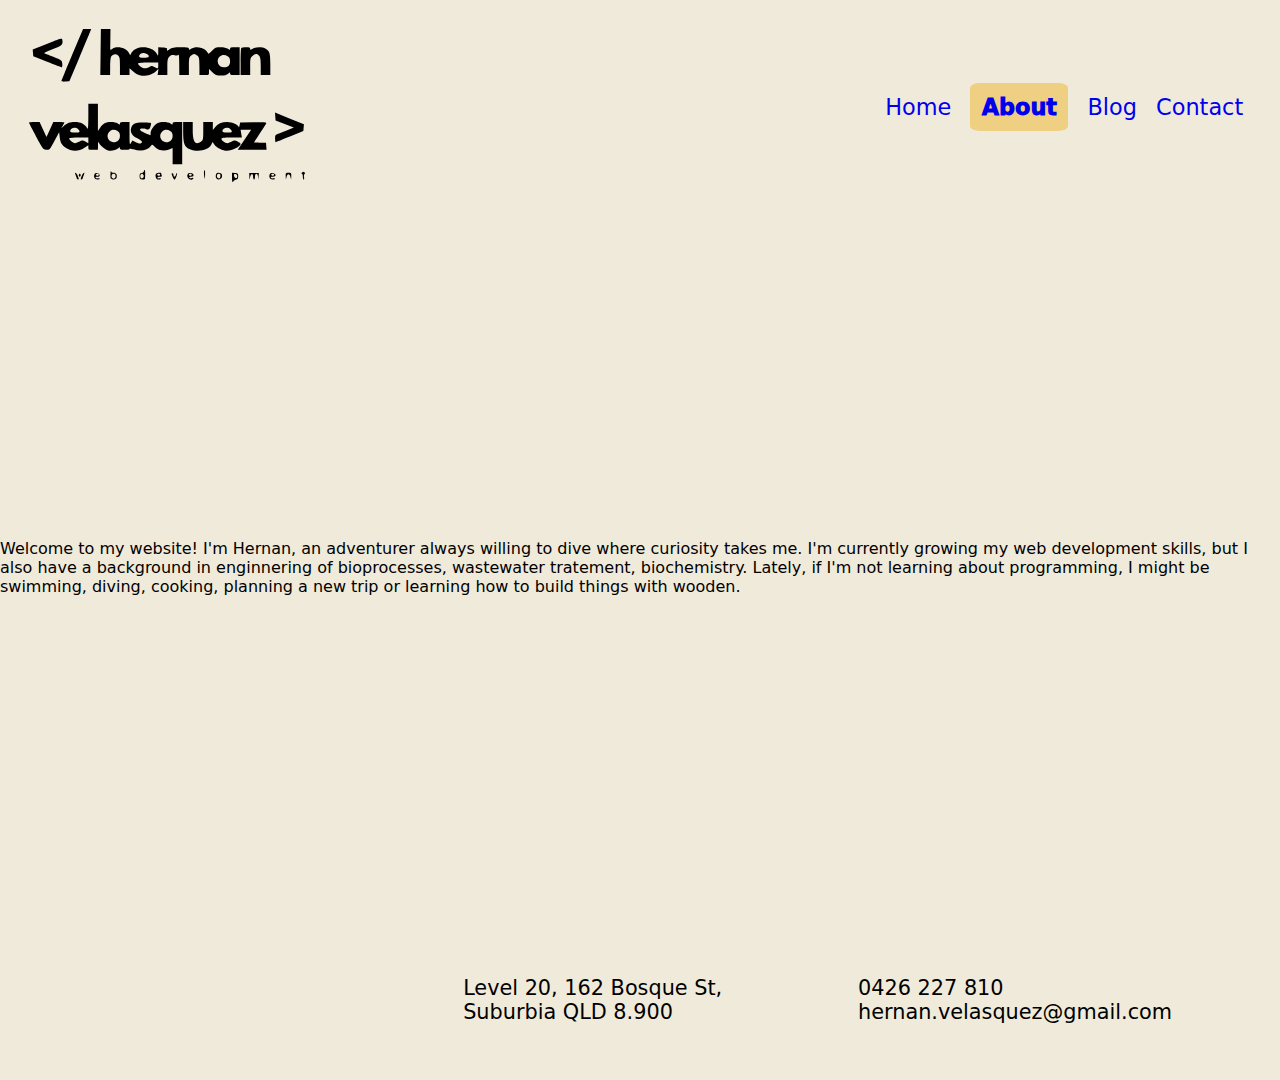
==== src/pages/about.html @ ccd1332a "Set up of home.html and about.html. Page of home.css is nearly finished, except media query for tabl" ====
<!DOCTYPE html>
<html lang="en">
<head>
    <meta charset="UTF-8">
    <meta name="viewport" content="width=device-width, initial-scale=1.0">
    <title>HernanVelasquez_T1A2, HV High Value, Web Development</title>

    <!--links for styling main webpage and home page-->
    <link rel="stylesheet" href="../styles/index.css" />
    <link rel="stylesheet" href="../styles/about.css" />

    <!-- Font Awesome to use icons on the footer-->
    <link rel="stylesheet" href="https://cdnjs.cloudflare.com/ajax/libs/font-awesome/6.5.2/css/all.min.css"
        integrity="sha512-SnH5WK+bZxgPHs44uWIX+LLJAJ9/2PkPKZ5QiAj6Ta86w+fsb2TkcmfRyVX3pBnMFcV7oQPJkl9QevSCWr3W6A=="
        crossorigin="anonymous" referrerpolicy="no-referrer" />
</head>
<body>
    <header>
        <!-- Logo company equivalent in this case to my name -->
        <div class="logo-company">
            <a href="../index.html">
        <img src="../images/HV-hv-logo.svg" alt="Hernan Velasquez logo">
        </div>
        <!--Navigation bar with different buttons linked to different pages of website-->
        <nav class="panel" id="nav-pages">
            <ul class="nav-list">
                <!--Anchors to link buttons from nav bar to their respective website pages -->
                <li><a href="../index.html" class="nav-link">Home</a></li>
                <li><a href="#" class="nav-link active">About</a></li>
                <li><a href="../pages/blog.html" class="nav-link">Blog</a></li>
                <li><a href="../pages/contact.html" class="nav-link">Contact</a></li>
            </ul>
        </nav>
    </header>
    <main>
        <section>
            <div class="description">
            <p>Welcome to my website! I'm Hernan, an adventurer always willing to dive where curiosity takes me. I'm currently growing 
                my web development skills, but I also have a background in enginnering of bioprocesses, wastewater tratement, biochemistry.
                Lately, if I'm not learning about programming, I might be swimming, diving, cooking, planning a new trip or learning 
                how to build things with wooden.
            </p>
            </div>
                  </section>
    </main>
    <footer>
        <div class="social-media">
            <a href="https://www.linkedin.com" target="https://www.linkedin.com/in/hernan-velasquez-672b85130/">
                <i class="fa-brands fa-linkedin-in"></i>
            </a>
            <a href="https://www.facebook.com" target="_blank">
                <i class="fa-brands fa-facebook-f"></i>
            </a>
            <a href="https://www.github.com" target="https://github.com/hernan-vela">
                <i class="fa-brands fa-github"></i>
            </a>
            <a href="https://www.Instagram.com" target="_blank">
                <i class="fa-brands fa-instagram"></i>
            </a>
        </div>
        <div class="info">
            <div class="info-item">
                <p class="info-add">Level 20, 162 Bosque St,</p>
                <p class="info-add">Suburbia QLD 8.900</p>
            </div>
            <div class="info-item">
                <p class="info-contact">0426 227 810</p>
                <p class="info-contact">hernan.velasquez@gmail.com</p>
            </div>
        </div>
    </footer>
</body>
</html>
---- src/styles/index.css ----
:root {
  --primary-color: #F0EADA;
  --secondary-color: #44344F;
  --primary-background: #DAA41B;
  --secondary-background: #EFCF81;
}

/* Applied this sytle to the elements globally */
* {
  box-sizing: border-box;
  margin: 0;
  padding: 0;
  font-family: system-ui, -apple-system, BlinkMacSystemFont, "Segoe UI", Roboto,
    Oxygen, Ubuntu, Cantarell, "Open Sans", "Helvetica Neue", sans-serif;
  font-optical-sizing: auto;
  font-style: normal;
}

body {
  margin: 0;
  min-height: 120vh;
  width: 100%;
  display: flex;
  flex-direction: column;
  justify-content: space-between;
  background-color: var(--primary-color);
}

header {
  background-color: var(--primary-color);
  text-align: center;
  width: 100%;
  padding: 1vw;
  display: flex;
  flex-direction: row;
  justify-content: space-between;
}

/* Styling for the logo in the header */
.logo-company {
  display: flex;
  gap: 1rem;
  justify-content: flex-start;
  padding: 1rem;
}

.logo-company img {
  height: 17vh;
}

/* Styling of navigation bar */
.panel {
  justify-content: space-between;
  width: 100%;
  flex-direction: row;
  align-content: center;
  padding: 0.7rem;
}

#nav-pages {
  width: 100%;
  font-weight: 400;
  justify-content: center;
}

.nav-list {
  display: flex;
  flex-wrap: wrap;
  justify-content: flex-end;
  align-items: center;
  padding: 0.8rem;
  gap: 1.2rem;
  list-style: none;
  font-size: 1.4rem;
}

/* Styling of effects on links of navigation bar*/

.nav-link {
  text-decoration: none;
  transition: all 0.3s ease-in-out;
}

li .active {
  font-weight: 990;
  background-color: var(--secondary-background);
  padding: 0.7rem;
  border-radius: 10%;
}

.panel a:hover {
  padding: 1rem;
  border-radius: 12%;
  font-weight: 700;
}

main {
max-width: 1280px;
}

/* Styling of the footer section */

footer {
  display: flex;
  flex-direction: row;
  align-items: flex-end;
  max-width: 100vw;
  justify-content: space-between;
  padding: 2.5rem;
}

/* styling of social media icons on the footer */

.social-media {
  display: flex;
  width: 15vw;
  justify-content: space-around;
  align-content: center;
}

.social-media a i {
  font-size: 2rem;
  color: var(--secondary-color);
  margin: 1rem;
}

/* styling of contact information details on the footer */

.info {
  width: 66vw;
  display: flex;
  flex-direction: row;
  margin-bottom: 0;
  justify-content: space-around;
  font-size: 1.3rem;
}

.info-item {
  white-space: nowrap;
  display: inline-block;
  align-content: center;
  padding: 1rem;
}

/* Media query for mobiles phones */

@media screen and (max-width: 767px) {
  
  .logo-company img {
    height: 12vh;
  }

  /* nav bar changed to column arrangement and moved to far right */
  .nav-list {
    font-size: 0.9rem;
    display: flex;
    flex-direction: column;
    align-items: flex-end;
    padding: 0;
    gap: 0.5rem;
  }

/* styling of active page */
li .active {
padding: 0.3rem;
}

/* override hovering from laptop view */
.panel a:hover {
 padding: 0.3rem;
 border-radius: 10%;
 font-weight: 990;
}

footer {
  flex-direction: column;
  align-items: flex-start;
  padding: 0.2rem;
}

/* Adujustments of size and weight of footer content */
.social-media {
width: 100vw;
justify-content: center;
}

.social-media a i {
  font-size: 1rem;
}

.info {
  font-size: 0.7rem;
  justify-content: space-around;
  width: 100%
}
}

/* Media query for tablets */
@media screen and (min-width: 768px) and (max-width: 1180px) {
  
  /*Downsized of logo on header */
  .logo-company img {
    height: 14vh;
  }

  /*Downsized of font on the navbar */
  #nav-pages {
    font-weight: 480;
  }

  .nav-list {
    font-size: 0.9rem;
  }

 /* Downsized content of footer */
.social-media a i {
font-size: 1rem;
}

.info {
    width: 55vw;
    font-size: 0.9rem;
  }

}
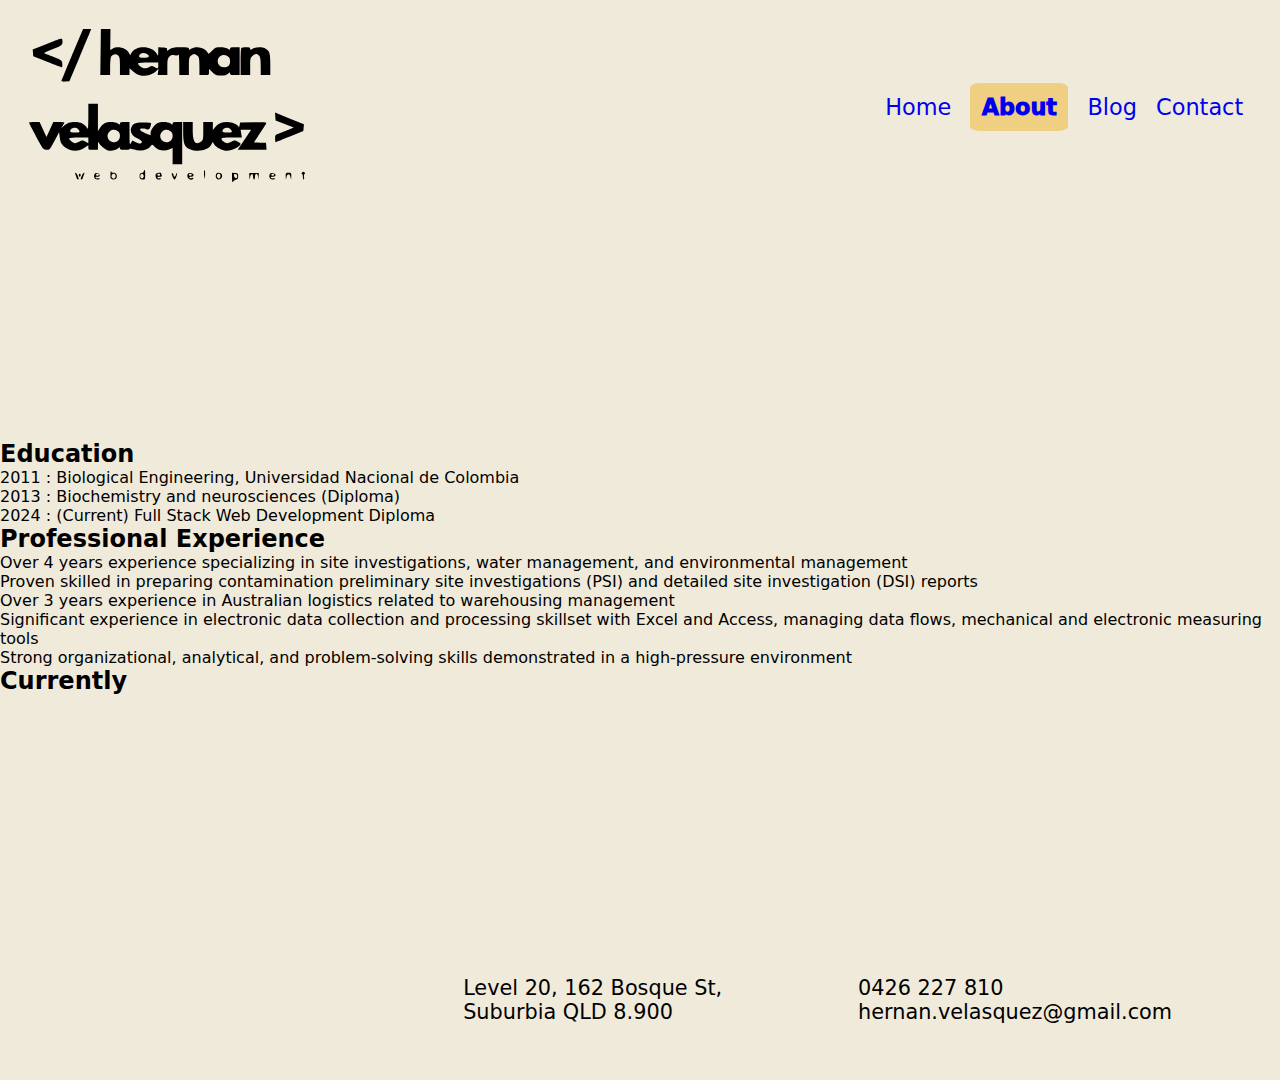
==== commit 07bc69aa: "Complete responsiveness of blog webpage for submission. Note: It could be improved in the future ada" ====
--- a/src/pages/about.html
+++ b/src/pages/about.html
@@ -25,7 +25,7 @@
         <nav class="panel" id="nav-pages">
             <ul class="nav-list">
                 <!--Anchors to link buttons from nav bar to their respective website pages -->
-                <li><a href="../index.html" class="nav-link">Home</a></li>
+                <li><a href="../" class="nav-link">Home</a></li>
                 <li><a href="#" class="nav-link active">About</a></li>
                 <li><a href="../pages/blog.html" class="nav-link">Blog</a></li>
                 <li><a href="../pages/contact.html" class="nav-link">Contact</a></li>
@@ -33,15 +33,32 @@
         </nav>
     </header>
     <main>
-        <section>
-            <div class="description">
-            <p>Welcome to my website! I'm Hernan, an adventurer always willing to dive where curiosity takes me. I'm currently growing 
-                my web development skills, but I also have a background in enginnering of bioprocesses, wastewater tratement, biochemistry.
-                Lately, if I'm not learning about programming, I might be swimming, diving, cooking, planning a new trip or learning 
-                how to build things with wooden.
-            </p>
-            </div>
-                  </section>
+        <section class="experience">
+            <h2 class="experience-head">Education</h2>
+            <ul class="experience-list">
+                <li>2011 : Biological Engineering, Universidad Nacional de Colombia</li>
+                <li>2013 : Biochemistry and neurosciences (Diploma)</li>
+                <li>2024 : (Current) Full Stack Web Development Diploma</li>            
+            </ul>
+            <h2 class="experience-head">Professional Experience</h2>
+            <ul class="experience-list">
+                <li>Over 4 years experience specializing in site investigations, water management, and environmental management</li>
+                <li>Proven skilled in preparing contamination preliminary site investigations (PSI) and detailed site investigation (DSI) reports</li>
+                <li>Over 3 years experience in Australian logistics related to warehousing management</span></li>
+                <li>Significant experience in electronic data collection and processing skillset with Excel and Access, managing data flows, mechanical and electronic measuring tools</li>
+                <li>Strong organizational, analytical, and problem-solving skills demonstrated in a high-pressure environment</li>
+            </ul>
+            <h2 class="experience-head">Currently</h2>
+        </section>
+
+
+            <!-- Icon from FontAwesom that links to my resume -->
+            <!-- FIX THIS TO TAKE USER TO MY RESUME -->
+            <!-- <div class="resume">
+                <a href="../images/circuit-blog2.jpg" target="_blank"></a>
+                <i class="fa-solid fa-folder-open"></i>
+            </div> -->
+                 
     </main>
     <footer>
         <div class="social-media">
--- a/src/styles/index.css
+++ b/src/styles/index.css
@@ -94,10 +94,6 @@
   font-weight: 700;
 }
 
-main {
-max-width: 1280px;
-}
-
 /* Styling of the footer section */
 
 footer {
--- a/src/styles/about.css
+++ b/src/styles/about.css
@@ -0,0 +1,3 @@
+.experience {
+    
+}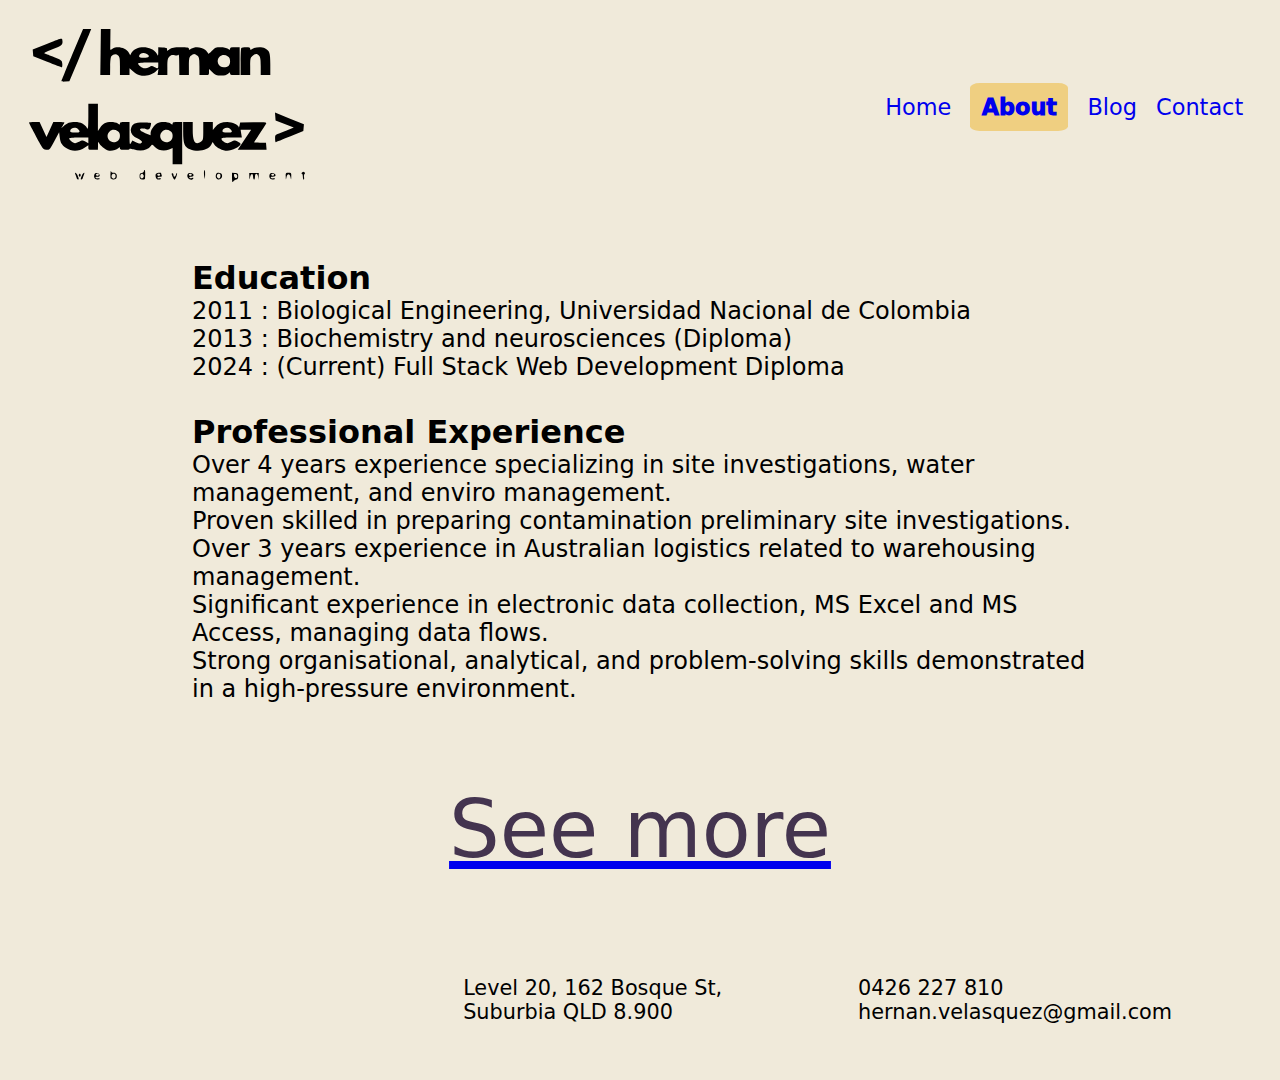
==== commit e51409f3: "Complete styling of about page with responsiveness for tablet and mobile phone" ====
--- a/src/pages/about.html
+++ b/src/pages/about.html
@@ -33,32 +33,31 @@
         </nav>
     </header>
     <main>
-        <section class="experience">
-            <h2 class="experience-head">Education</h2>
-            <ul class="experience-list">
-                <li>2011 : Biological Engineering, Universidad Nacional de Colombia</li>
-                <li>2013 : Biochemistry and neurosciences (Diploma)</li>
-                <li>2024 : (Current) Full Stack Web Development Diploma</li>            
-            </ul>
-            <h2 class="experience-head">Professional Experience</h2>
-            <ul class="experience-list">
-                <li>Over 4 years experience specializing in site investigations, water management, and environmental management</li>
-                <li>Proven skilled in preparing contamination preliminary site investigations (PSI) and detailed site investigation (DSI) reports</li>
-                <li>Over 3 years experience in Australian logistics related to warehousing management</span></li>
-                <li>Significant experience in electronic data collection and processing skillset with Excel and Access, managing data flows, mechanical and electronic measuring tools</li>
-                <li>Strong organizational, analytical, and problem-solving skills demonstrated in a high-pressure environment</li>
-            </ul>
-            <h2 class="experience-head">Currently</h2>
-        </section>
-
-
-            <!-- Icon from FontAwesom that links to my resume -->
-            <!-- FIX THIS TO TAKE USER TO MY RESUME -->
-            <!-- <div class="resume">
-                <a href="../images/circuit-blog2.jpg" target="_blank"></a>
-                <i class="fa-solid fa-folder-open"></i>
-            </div> -->
-                 
+        <!-- Sections containing education and work experience as text-->
+            <section class="experience-edu">
+                <h2 class="experience-head">Education</h2>
+                <ul class="experience-list">
+                    <li>2011 : Biological Engineering, Universidad Nacional de Colombia</li>
+                    <li>2013 : Biochemistry and neurosciences (Diploma)</li>
+                    <li>2024 : (Current) Full Stack Web Development Diploma</li>
+                </ul>
+            </section>
+            <section class="experience-pro">
+                <h2 class="experience-head">Professional Experience</h2>
+                <ul class="experience-list">
+                    <li>Over 4 years experience specializing in site investigations, water management, and enviro management.</li>
+                    <li>Proven skilled in preparing contamination preliminary site investigations.</li>
+                    <li>Over 3 years experience in Australian logistics related to warehousing management.</span></li>
+                    <li>Significant experience in electronic data collection, MS Excel and MS Access, managing data flows.</li>
+                    <li>Strong organisational, analytical, and problem-solving skills demonstrated in a high-pressure environment.</li>
+                </ul>
+            </section>
+            <!-- Icon from FontAwesome that links to my resume -->
+            <div class="resume">
+                <a href="../../docs/Resume-Hernan Velasquez(22).pdf" target="_blank">
+                    <i class="fa-solid fa-folder-open">See more</i>
+                </a>
+            </div>           
     </main>
     <footer>
         <div class="social-media">
--- a/src/styles/index.css
+++ b/src/styles/index.css
@@ -1,9 +1,9 @@
-:root {
-  --primary-color: #F0EADA;
-  --secondary-color: #44344F;
-  --primary-background: #DAA41B;
-  --secondary-background: #EFCF81;
-}
+  :root {
+    --primary-color: #F0EADA;
+    --secondary-color: #44344F;
+    --primary-background: #DAA41B;
+    --secondary-background: #EFCF81;
+  }
 
 /* Applied this sytle to the elements globally */
 * {
@@ -19,7 +19,7 @@
 body {
   margin: 0;
   min-height: 120vh;
-  width: 100%;
+  width: 100%;  
   display: flex;
   flex-direction: column;
   justify-content: space-between;
--- a/src/styles/about.css
+++ b/src/styles/about.css
@@ -1,3 +1,93 @@
-.experience {
-    
+:root {
+    --primary-color: #F0EADA;
+    --secondary-color: #44344F;
+    --primary-background: #DAA41B;
+    --secondary-background: #EFCF81;
+  }
+
+main {
+    display: flex;
+    flex-direction: column;
+    gap: 2rem;
+    align-items: center;
+    padding: 2rem;
+}
+
+.experience-edu {
+    width: 70vw;
+}
+
+.experience-pro {
+    width: 70vw;
+}
+
+/* Style of headings inside experience section */
+.experience-head {
+  font-size: 2rem;
+}
+
+/*Style of experience and education text */
+.experience-list {
+  font-family: system-ui, -apple-system, BlinkMacSystemFont, "Segoe UI", Roboto,
+    Oxygen, Ubuntu, Cantarell, "Open Sans", "Helvetica Neue", sans-serif;
+  font-size: 1.5rem;
+  list-style-type: none;
+}
+
+/*Style of resume icon*/
+.resume {
+  font-size: 5rem;
+  margin-top: 3rem;
+  align-content: center;
+  color: var(--secondary-color);
+}
+
+/*Style of resume icon*/
+.resume a i {
+    color: var(--secondary-color);      
+}
+
+/* Media query for tablets */
+@media screen and (min-width: 768px) and (max-width: 1180px) {
+    /* Adjustment of viewport for tablet */
+    body {
+        height: 100vh;
+    }
+
+/* Downsize of fonts */
+.experience-head{
+    font-size: 1.5rem;
+}
+
+.experience-list {
+    font-size: 1.5rem;
+}
+
+/* Downsize of resume icon */
+.resume {
+    font-size: 4rem;
+}
+}
+
+/* Media query for mobile phone */
+@media screen and (max-width: 767px) {
+
+    body {
+        height: 100vh;
+    }
+
+/* Downsize of fonts */
+.experience-head{
+    font-size: 1rem;
+}
+
+.experience-list {
+    font-size: 1rem;
+}
+
+/* Downsize of resume icon */
+.resume {
+    font-size: 2rem;
+}
+
 }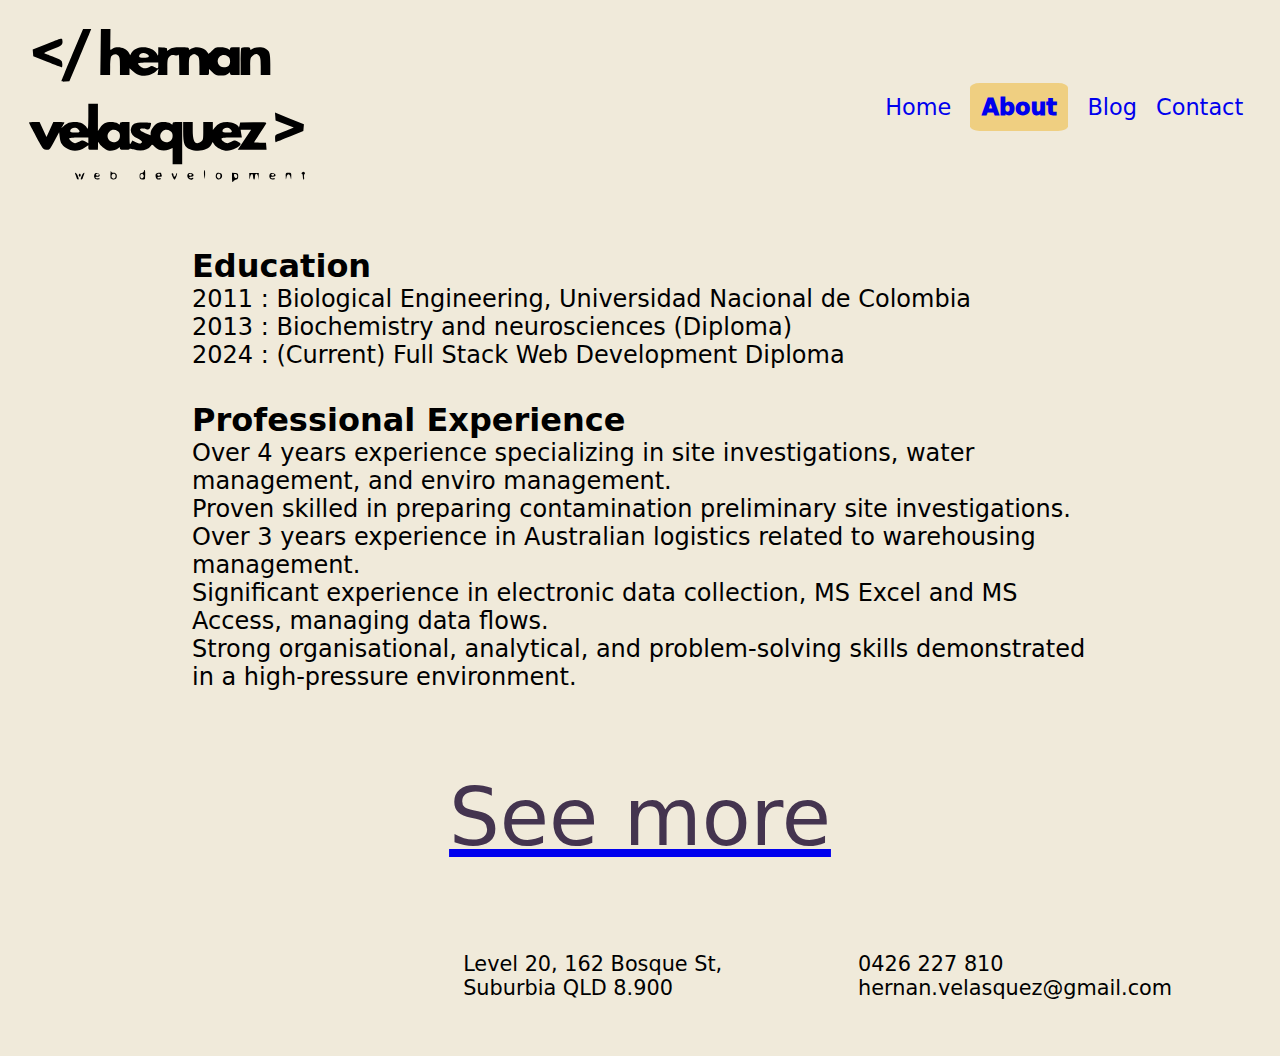
==== commit d0db9d88: "Test to repair broken link from about page that takes user to my resume and correction in blog page " ====
--- a/src/pages/about.html
+++ b/src/pages/about.html
@@ -54,7 +54,7 @@
             </section>
             <!-- Icon from FontAwesome that links to my resume -->
             <div class="resume">
-                <a href="../../docs/Resume-Hernan Velasquez(22).pdf" target="_blank">
+                <a href="../../docs/Resume-Hernan Velasquez(22).pdf" target="/Users/hernan/CoderAcademy/APR24/HernanVelasquez_T1A2/docs/Resume-HernanVelasquez(22).pdf">
                     <i class="fa-solid fa-folder-open">See more</i>
                 </a>
             </div>           
--- a/src/styles/index.css
+++ b/src/styles/index.css
@@ -18,7 +18,7 @@
 
 body {
   margin: 0;
-  min-height: 120vh;
+  /* min-height: 120vh; */
   width: 100%;  
   display: flex;
   flex-direction: column;
@@ -192,7 +192,7 @@
 }
 
 /* Media query for tablets */
-@media screen and (min-width: 768px) and (max-width: 1180px) {
+@media screen and (min-width: 768px) and (max-width: 1024px) {
   
   /*Downsized of logo on header */
   .logo-company img {
--- a/src/styles/about.css
+++ b/src/styles/about.css
@@ -48,7 +48,7 @@
 }
 
 /* Media query for tablets */
-@media screen and (min-width: 768px) and (max-width: 1180px) {
+@media screen and (min-width: 768px) and (max-width: 1024px) {
     /* Adjustment of viewport for tablet */
     body {
         height: 100vh;
